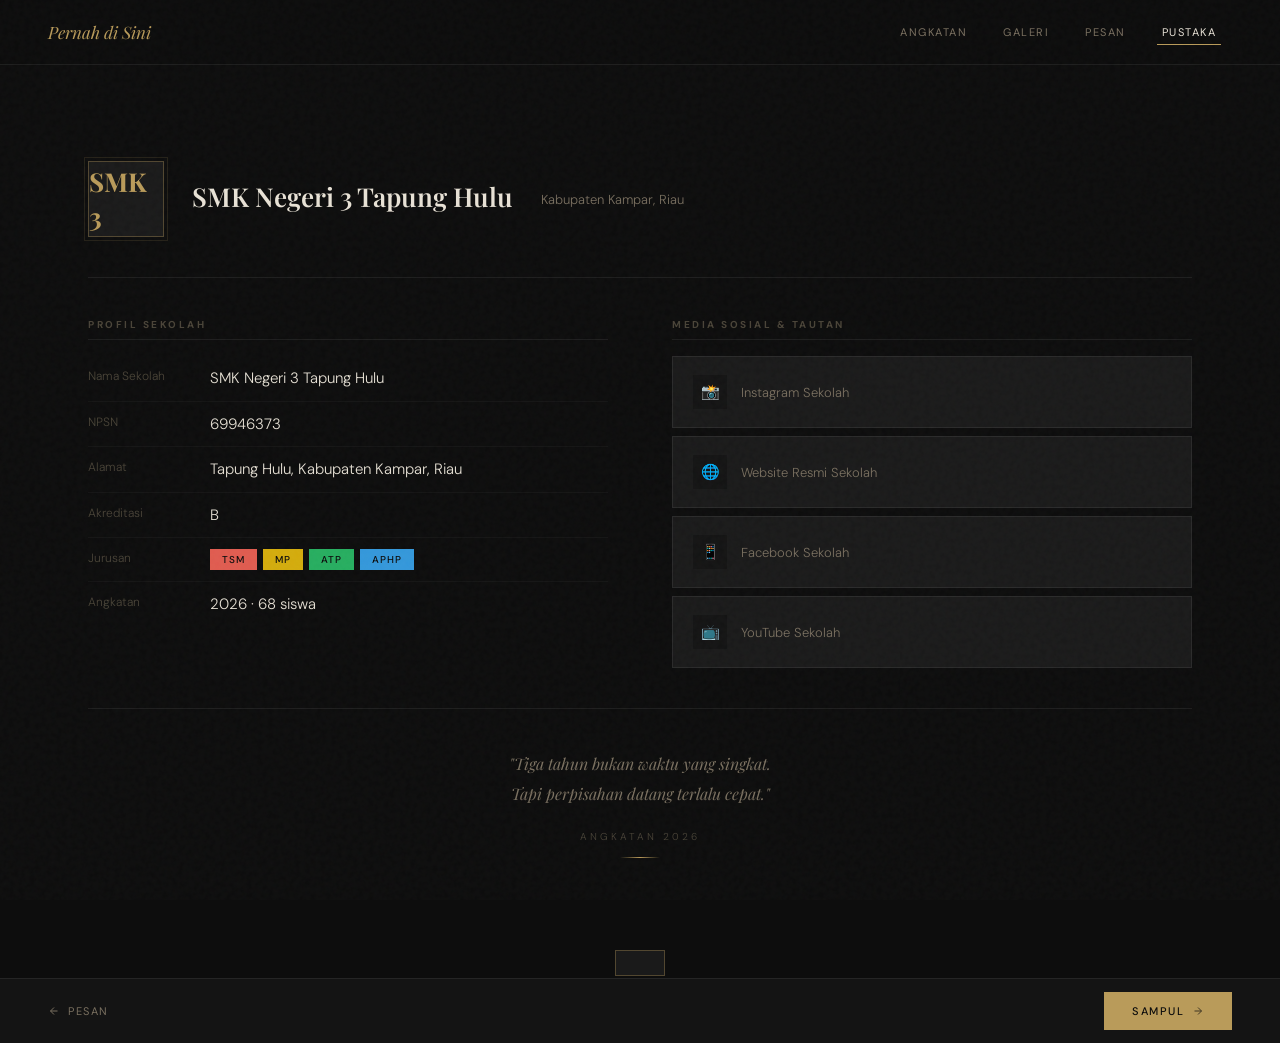
==== pustaka.html @ 045fa3c1 "Add files via upload" ====
<!DOCTYPE html>
<html lang="id">
<head>
<meta charset="UTF-8">
<meta name="viewport" content="width=device-width, initial-scale=1.0">
<title>Pustaka — Pernah di Sini</title>
<link rel="stylesheet" href="style.css">
<style>
  .school-header {
    text-align: center;
    padding: 32px 0 40px;
    border-bottom: 1px solid var(--border);
    margin-bottom: 40px;
  }

  .school-emblem {
    width: 76px; height: 76px;
    background: var(--bg-card);
    border: 1px solid var(--border-gold);
    margin: 0 auto 20px;
    display: flex;
    align-items: center;
    justify-content: center;
    font-family: 'Playfair Display', serif;
    font-size: 26px;
    font-weight: 700;
    color: var(--gold);
    position: relative;
    transition: transform 0.3s;
  }
  .school-emblem:hover { transform: scale(1.04); }
  .school-emblem::before {
    content: '';
    position: absolute;
    inset: -5px;
    border: 1px solid var(--border-gold);
    opacity: 0.4;
  }

  .school-name {
    font-family: 'Playfair Display', serif;
    font-size: 21px;
    font-weight: 600;
    color: var(--text);
    margin-bottom: 6px;
  }
  .school-sub { font-size: 13px; color: var(--text-muted); }

  .info-block { margin-bottom: 32px; }
  .info-block h3 {
    font-size: 10px;
    letter-spacing: 2.5px;
    text-transform: uppercase;
    color: var(--text-dim);
    margin-bottom: 16px;
    padding-bottom: 8px;
    border-bottom: 1px solid var(--border);
  }
  .info-item {
    display: flex;
    align-items: flex-start;
    gap: 12px;
    padding: 11px 0;
    border-bottom: 1px solid rgba(255,255,255,0.03);
  }
  .info-item:last-child { border-bottom: none; }
  .info-item-label {
    font-size: 12px;
    color: var(--text-dim);
    min-width: 110px;
    flex-shrink: 0;
    padding-top: 1px;
  }
  .info-item-value {
    font-size: 13px;
    color: var(--text);
    font-weight: 300;
    line-height: 1.5;
  }

  .jurusan-pills { display: flex; gap: 6px; flex-wrap: wrap; }
  .jurusan-pill {
    padding: 3px 12px;
    font-size: 10px;
    letter-spacing: 1px;
    text-transform: uppercase;
    color: var(--bg);
    font-weight: 500;
  }

  .social-links { display: flex; flex-direction: column; gap: 8px; }
  .social-link {
    display: flex;
    align-items: center;
    gap: 14px;
    padding: 14px 16px;
    background: var(--bg-card);
    border: 1px solid var(--border);
    text-decoration: none;
    color: var(--text-muted);
    transition: all 0.2s;
    font-size: 13px;
  }
  .social-link:hover {
    border-color: var(--border-gold);
    color: var(--text);
    transform: translateX(4px);
  }
  .social-icon {
    width: 34px; height: 34px;
    display: flex;
    align-items: center;
    justify-content: center;
    background: var(--bg-raised);
    font-size: 15px;
    flex-shrink: 0;
  }
  .social-arrow { margin-left: auto; opacity: 0; transition: opacity 0.2s, transform 0.2s; }
  .social-link:hover .social-arrow { opacity: 1; transform: translateX(3px); }

  .closing-quote {
    text-align: center;
    padding: 40px 0;
    border-top: 1px solid var(--border);
    margin-top: 8px;
  }
  .closing-quote p {
    font-family: 'Playfair Display', serif;
    font-style: italic;
    font-size: 16px;
    color: var(--text-muted);
    line-height: 1.9;
  }
  .closing-quote .angkatan-tag {
    display: inline-block;
    margin-top: 20px;
    font-size: 10px;
    letter-spacing: 3px;
    text-transform: uppercase;
    color: var(--text-dim);
  }
  .closing-quote .gold-line {
    display: block;
    width: 40px; height: 1px;
    background: linear-gradient(90deg, transparent, var(--gold), transparent);
    margin: 12px auto 0;
  }


  @media (min-width: 1024px) {
    #main-pustaka-wrapper {
      max-width: var(--desktop-max) !important;
      padding: 64px 48px 80px !important;
    }
    .desktop-2col {
      display: grid;
      grid-template-columns: 1fr 1fr;
      gap: 64px;
      align-items: start;
    }
    .school-header {
      display: flex; align-items: center; gap: 28px;
      text-align: left; padding-bottom: 40px;
    }
    .school-emblem { margin: 0; flex-shrink: 0; }
    .school-name   { font-size: 26px; }
    .social-link   { padding: 18px 20px; }
    .info-item-value { font-size: 15px; }
  }

</style>
</head>
<body>
  <nav class="navbar">
    <div class="navbar-inner">
      <a href="index.html" class="navbar-brand">Pernah di Sini</a>
      <div class="navbar-links">
        <a href="angkatan.html" class="nav-link">Angkatan</a>
        <a href="galeri.html"   class="nav-link">Galeri</a>
        <a href="pesan.html"    class="nav-link">Pesan</a>
        <a href="pustaka.html"  class="nav-link active">Pustaka</a>
      </div>
    </div>
  </nav>

  <div class="page-wrapper" id="main-pustaka-wrapper">
    <div class="school-header">
      <div class="school-emblem">SMK 3</div>
      <div class="school-name">SMK Negeri 3 Tapung Hulu</div>
      <div class="school-sub">Kabupaten Kampar, Riau</div>
    </div>

    <div class="desktop-2col">
    <div class="info-block">
      <h3>Profil Sekolah</h3>
      <div class="info-item">
        <span class="info-item-label">Nama Sekolah</span>
        <span class="info-item-value">SMK Negeri 3 Tapung Hulu</span>
      </div>
      <div class="info-item">
        <span class="info-item-label">NPSN</span>
        <span class="info-item-value">69946373</span>
      </div>
      <div class="info-item">
        <span class="info-item-label">Alamat</span>
        <span class="info-item-value">Tapung Hulu, Kabupaten Kampar, Riau</span>
      </div>
      <div class="info-item">
        <span class="info-item-label">Akreditasi</span>
        <span class="info-item-value">B</span>
      </div>
      <div class="info-item">
        <span class="info-item-label">Jurusan</span>
        <span class="info-item-value">
          <div class="jurusan-pills">
            <span class="jurusan-pill" style="background:#E05C50">TSM</span>
            <span class="jurusan-pill" style="background:#D4AC0D">MP</span>
            <span class="jurusan-pill" style="background:#27AE60">ATP</span>
            <span class="jurusan-pill" style="background:#3498DB">APHP</span>
          </div>
        </span>
      </div>
      <div class="info-item">
        <span class="info-item-label">Angkatan</span>
        <span class="info-item-value">2026 · 68 siswa</span>
      </div>
    </div>

    <div class="info-block">
      <h3>Media Sosial &amp; Tautan</h3>
      <div class="social-links">
        <a href="#" class="social-link">
          <div class="social-icon">📸</div>
          <span>Instagram Sekolah</span>
          <span class="social-arrow"><svg width="13" height="13" viewBox="0 0 24 24" fill="none" stroke="currentColor" stroke-width="2"><path d="M5 12h14M12 5l7 7-7 7"/></svg></span>
        </a>
        <a href="#" class="social-link">
          <div class="social-icon">🌐</div>
          <span>Website Resmi Sekolah</span>
          <span class="social-arrow"><svg width="13" height="13" viewBox="0 0 24 24" fill="none" stroke="currentColor" stroke-width="2"><path d="M5 12h14M12 5l7 7-7 7"/></svg></span>
        </a>
        <a href="#" class="social-link">
          <div class="social-icon">📱</div>
          <span>Facebook Sekolah</span>
          <span class="social-arrow"><svg width="13" height="13" viewBox="0 0 24 24" fill="none" stroke="currentColor" stroke-width="2"><path d="M5 12h14M12 5l7 7-7 7"/></svg></span>
        </a>
        <a href="#" class="social-link">
          <div class="social-icon">📺</div>
          <span>YouTube Sekolah</span>
          <span class="social-arrow"><svg width="13" height="13" viewBox="0 0 24 24" fill="none" stroke="currentColor" stroke-width="2"><path d="M5 12h14M12 5l7 7-7 7"/></svg></span>
        </a>
      </div>
    </div>

    </div><!-- /desktop-2col -->

    <div class="closing-quote">
      <p>"Tiga tahun bukan waktu yang singkat.<br>Tapi perpisahan datang terlalu cepat."</p>
      <span class="angkatan-tag">Angkatan 2026</span>
      <span class="gold-line"></span>
    </div>
  </div>

  <footer class="footer-nav">
    <div class="footer-nav-inner">
      <a href="pesan.html" class="footer-prev"><svg width="12" height="12" viewBox="0 0 24 24" fill="none" stroke="currentColor" stroke-width="2"><path d="M19 12H5M12 19l-7-7 7-7"/></svg> Pesan</a>
      <a href="index.html" class="footer-next">Sampul <svg width="12" height="12" viewBox="0 0 24 24" fill="none" stroke="currentColor" stroke-width="2"><path d="M5 12h14M12 5l7 7-7 7"/></svg></a>
    </div>
  </footer>
  <div class="toast" id="toast"></div>
</body>
</html>
---- style.css ----
/* ══════════════════════════════════════════
   PERNAH DI SINI — SMK Negeri 3 Tapung Hulu
   Dark Theme Stylesheet
══════════════════════════════════════════ */

@import url('https://fonts.googleapis.com/css2?family=Playfair+Display:ital,wght@0,400;0,600;0,700;1,400;1,600&family=DM+Sans:ital,opsz,wght@0,9..40,300;0,9..40,400;0,9..40,500;1,9..40,300&display=swap');

:root {
  --bg:          #0D0D0D;
  --bg-raised:   #141414;
  --bg-card:     #1A1A1A;
  --bg-hover:    #202020;
  --border:      rgba(255,255,255,0.07);
  --border-gold: rgba(185,155,90,0.35);
  --text:        #E8E2D6;
  --text-muted:  #7A7060;
  --text-dim:    #4A4438;
  --gold:        #B99B5A;
  --gold-bright: #D4B878;
  --gold-dim:    #7A6535;
  --red:         #C0392B;
  --yellow:      #B8940A;
  --green:       #1E8449;
  --blue:        #1A6DA3;
  --shadow:      rgba(0,0,0,0.6);
  --page-max:    480px;       /* mobile */
  --desktop-max: 1200px;      /* desktop */
  --desktop-bp:  1024px;      /* breakpoint */
}

* { margin: 0; padding: 0; box-sizing: border-box; }
html { scroll-behavior: smooth; }

body {
  background: var(--bg);
  color: var(--text);
  font-family: 'DM Sans', sans-serif;
  font-weight: 300;
  min-height: 100vh;
  overflow-x: hidden;
  animation: pageIn 0.5s ease;
}

body::before {
  content: '';
  position: fixed;
  inset: 0;
  background-image: url("data:image/svg+xml,%3Csvg viewBox='0 0 200 200' xmlns='http://www.w3.org/2000/svg'%3E%3Cfilter id='n'%3E%3CfeTurbulence type='fractalNoise' baseFrequency='0.85' numOctaves='4' stitchTiles='stitch'/%3E%3C/filter%3E%3Crect width='100%25' height='100%25' filter='url(%23n)' opacity='0.04'/%3E%3C/svg%3E");
  pointer-events: none;
  z-index: 9999;
  opacity: 0.7;
}

@keyframes pageIn {
  from { opacity: 0; transform: translateY(10px); }
  to   { opacity: 1; transform: translateY(0); }
}

::-webkit-scrollbar { width: 3px; }
::-webkit-scrollbar-track { background: var(--bg); }
::-webkit-scrollbar-thumb { background: var(--gold-dim); }

/* ── NAVBAR ── */
.navbar {
  position: sticky;
  top: 0;
  z-index: 100;
  background: rgba(13,13,13,0.9);
  backdrop-filter: blur(16px);
  -webkit-backdrop-filter: blur(16px);
  border-bottom: 1px solid var(--border);
  padding: 0 24px;
}
.navbar-inner {
  max-width: var(--page-max);
  margin: 0 auto;
  display: flex;
  align-items: center;
  justify-content: space-between;
  height: 56px;
}
@media (min-width: 1024px) {
  .navbar-inner { max-width: var(--desktop-max); height: 64px; }
}
.navbar-brand {
  font-family: 'Playfair Display', serif;
  font-size: 15px;
  font-style: italic;
  color: var(--gold);
  cursor: pointer;
  text-decoration: none;
  transition: color 0.2s;
}
.navbar-brand:hover { color: var(--gold-bright); }

/* Scrollable nav links — support profile chip tanpa wrap */
.navbar-links {
  display: flex;
  gap: 2px;
  align-items: center;
  overflow-x: auto;
  -webkit-overflow-scrolling: touch;
  scrollbar-width: none;        /* Firefox */
  -ms-overflow-style: none;     /* IE/Edge */
  /* fade out kanan supaya ketahuan bisa scroll */
  -webkit-mask-image: linear-gradient(to right, black calc(100% - 28px), transparent 100%);
  mask-image: linear-gradient(to right, black calc(100% - 28px), transparent 100%);
}
.navbar-links::-webkit-scrollbar { display: none; }

/* Kalau tidak ada overflow (desktop), hapus fade */
@media (min-width: 1024px) {
  .navbar-links {
    -webkit-mask-image: none;
    mask-image: none;
    overflow-x: visible;
    gap: 8px;
  }
}

.nav-link {
  background: none;
  border: none;
  font-family: 'DM Sans', sans-serif;
  font-size: 11px;
  font-weight: 400;
  letter-spacing: 1.2px;
  text-transform: uppercase;
  color: var(--text-muted);
  padding: 8px 11px;
  cursor: pointer;
  text-decoration: none;
  display: inline-block;
  transition: color 0.2s;
  position: relative;
  white-space: nowrap;          /* Jangan wrap teks nav */
  flex-shrink: 0;               /* Jangan diperkecil */
}
.nav-link::after {
  content: '';
  position: absolute;
  bottom: 4px; left: 11px; right: 11px;
  height: 1px;
  background: var(--gold);
  transform: scaleX(0);
  transition: transform 0.25s ease;
}
.nav-link:hover,
.nav-link.active { color: var(--text); }
.nav-link.active::after,
.nav-link:hover::after { transform: scaleX(1); }

/* ── PAGE WRAPPER ── */
/* Mobile: narrow centered column */
.page-wrapper {
  max-width: var(--page-max);
  margin: 0 auto;
  padding: 48px 24px 80px;
}
/* Desktop: full width up to desktop-max */
@media (min-width: 1024px) {
  .page-wrapper {
    max-width: var(--desktop-max);
    padding: 64px 48px 100px;
  }
  /* Inner content blocks that should stay narrower on desktop */
  .page-wrapper .narrow {
    max-width: 640px;
  }
}

/* ── TYPOGRAPHY ── */
.section-label {
  font-size: 10px;
  letter-spacing: 3px;
  text-transform: uppercase;
  color: var(--text-dim);
  margin-bottom: 32px;
  display: flex;
  align-items: center;
  gap: 12px;
}
.section-label::after {
  content: '';
  flex: 1;
  height: 1px;
  background: var(--border);
  max-width: 60px;
}
.page-heading { margin-bottom: 40px; }
.page-heading h1 {
  font-family: 'Playfair Display', serif;
  font-size: 32px;
  font-weight: 700;
  color: var(--text);
  line-height: 1.1;
  margin-bottom: 6px;
}
.page-heading p {
  font-size: 14px;
  color: var(--text-muted);
  font-weight: 300;
}
@media (min-width: 1024px) {
  .page-heading { margin-bottom: 56px; }
  .page-heading h1 { font-size: 48px; }
  .page-heading p  { font-size: 16px; }
}

/* ── BUTTONS ── */
.btn-primary {
  display: inline-flex;
  align-items: center;
  gap: 10px;
  background: var(--gold);
  color: var(--bg);
  border: none;
  font-family: 'DM Sans', sans-serif;
  font-size: 12px;
  font-weight: 500;
  letter-spacing: 1.5px;
  text-transform: uppercase;
  padding: 15px 32px;
  cursor: pointer;
  transition: all 0.2s ease;
  text-decoration: none;
}
.btn-primary:hover { background: var(--gold-bright); }
.btn-primary svg { transition: transform 0.2s; }
.btn-primary:hover svg { transform: translateX(4px); }

/* ── TOAST ── */
.toast {
  position: fixed;
  bottom: 24px;
  left: 50%;
  transform: translateX(-50%) translateY(100px);
  background: var(--bg-card);
  color: var(--text);
  border: 1px solid var(--border-gold);
  padding: 12px 24px;
  font-size: 12px;
  z-index: 9998;
  transition: transform 0.3s ease;
  pointer-events: none;
  max-width: 90vw;
  text-align: center;
  letter-spacing: 0.3px;
}
.toast.show { transform: translateX(-50%) translateY(0); }

/* ── MODAL ── */
.modal-overlay {
  display: none;
  position: fixed;
  inset: 0;
  background: rgba(0,0,0,0.82);
  z-index: 500;
  align-items: center;
  justify-content: center;
  padding: 20px;
}
.modal-overlay.open { display: flex; }
.modal {
  background: var(--bg-card);
  border: 1px solid var(--border);
  max-width: 400px;
  width: 100%;
  padding: 32px;
  position: relative;
  animation: pageIn 0.3s ease;
}
.modal::before {
  content: '';
  position: absolute;
  top: 0; left: 0; right: 0;
  height: 2px;
  background: linear-gradient(90deg, transparent, var(--gold), transparent);
}
.modal-title {
  font-family: 'Playfair Display', serif;
  font-size: 22px;
  font-style: italic;
  margin-bottom: 6px;
  color: var(--text);
}
.modal-sub { font-size: 13px; color: var(--text-muted); margin-bottom: 24px; }
.modal-close {
  position: absolute;
  top: 16px; right: 16px;
  background: none;
  border: none;
  font-size: 20px;
  cursor: pointer;
  color: var(--text-muted);
  line-height: 1;
  padding: 4px;
  transition: color 0.2s;
}
.modal-close:hover { color: var(--text); }

/* ── FORMS ── */
.form-field { display: flex; flex-direction: column; gap: 6px; }
.form-field label {
  font-size: 10px;
  letter-spacing: 1.5px;
  text-transform: uppercase;
  color: var(--text-dim);
  font-weight: 400;
}
.form-field input,
.form-field select,
.form-field textarea {
  background: var(--bg-raised);
  border: 1px solid var(--border);
  font-family: 'DM Sans', sans-serif;
  font-size: 14px;
  font-weight: 300;
  color: var(--text);
  padding: 10px 14px;
  outline: none;
  transition: border-color 0.2s;
  width: 100%;
}
.form-field input::placeholder,
.form-field textarea::placeholder { color: var(--text-dim); }
.form-field select option { background: var(--bg-card); color: var(--text); }
.form-field input:focus,
.form-field select:focus,
.form-field textarea:focus { border-color: var(--gold-dim); }





/* ════════════════════════════════════════════
   FOOTER NAV — prev/next konsisten semua halaman
════════════════════════════════════════════ */
.footer-nav {
  border-top: 1px solid var(--border);
  background: var(--bg-raised);
  padding: 0 24px;
}
.footer-nav-inner {
  max-width: var(--page-max);
  margin: 0 auto;
  display: flex;
  align-items: center;
  justify-content: space-between;
  height: 56px;
  gap: 16px;
}
.footer-prev,
.footer-next {
  display: inline-flex;
  align-items: center;
  gap: 8px;
  font-family: 'DM Sans', sans-serif;
  font-size: 11px;
  font-weight: 400;
  letter-spacing: 1.2px;
  text-transform: uppercase;
  text-decoration: none;
  color: var(--text-muted);
  transition: color 0.2s;
  white-space: nowrap;
}
.footer-prev:hover,
.footer-next:hover { color: var(--text); }

.footer-prev svg,
.footer-next svg {
  flex-shrink: 0;
  transition: transform 0.2s;
}
.footer-prev:hover svg { transform: translateX(-3px); }
.footer-next:hover svg { transform: translateX(3px); }

/* Next button lebih menonjol */
.footer-next {
  background: var(--gold);
  color: var(--bg);
  padding: 10px 20px;
  font-weight: 500;
}
.footer-next:hover {
  background: var(--gold-bright);
  color: var(--bg);
}
.footer-next svg { opacity: 0.7; }

/* Desktop */
@media (min-width: 1024px) {
  .footer-nav       { padding: 0 48px; }
  .footer-nav-inner { max-width: var(--desktop-max); height: 64px; }
  .footer-prev,
  .footer-next      { font-size: 11px; letter-spacing: 1.5px; }
  .footer-next      { padding: 12px 28px; }
}

/* ════════════════════════════════════════════
   NAVBAR DESKTOP
════════════════════════════════════════════ */
@media (min-width: 1024px) {
  .navbar        { padding: 0 48px; }
  .navbar-inner  { max-width: var(--desktop-max); height: 64px; }
  .navbar-brand  { font-size: 17px; }
  .navbar-links  { gap: 4px; overflow-x: visible; -webkit-mask-image: none; mask-image: none; }
  .nav-link      { font-size: 11px; padding: 10px 16px; letter-spacing: 1.5px; }
}
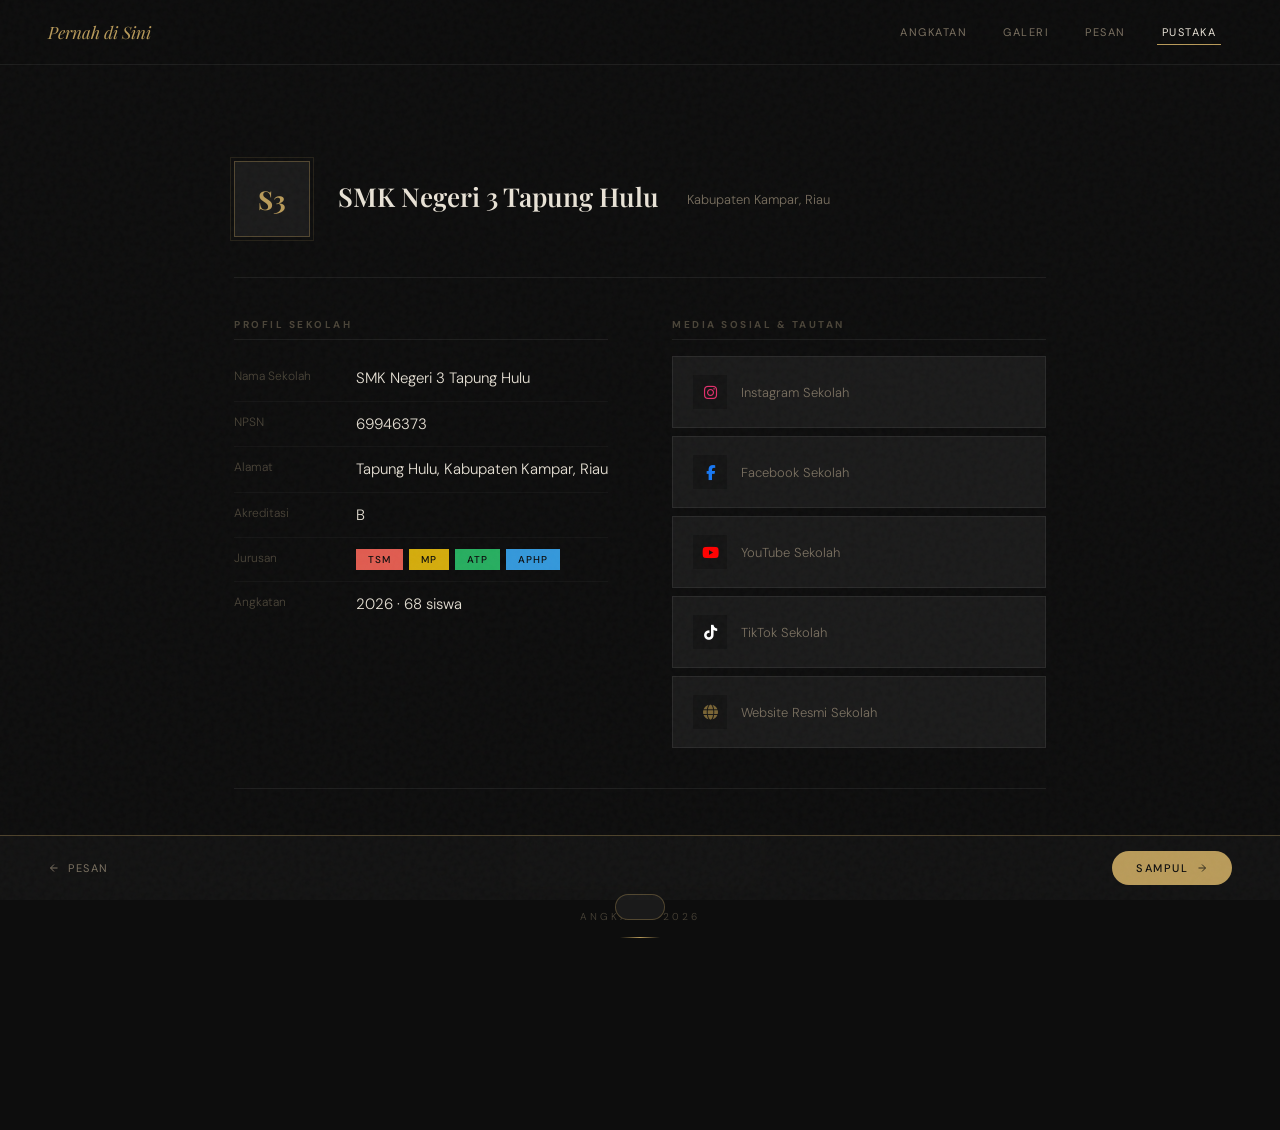
==== commit d0ce6c01: "Add Font Awesome and update social links" ====
--- a/pustaka.html
+++ b/pustaka.html
@@ -5,6 +5,7 @@
 <meta name="viewport" content="width=device-width, initial-scale=1.0">
 <title>Pustaka — Pernah di Sini</title>
 <link rel="stylesheet" href="style.css">
+<link rel="stylesheet" href="https://cdnjs.cloudflare.com/ajax/libs/font-awesome/6.4.0/css/all.min.css">
 <style>
   .school-header {
     text-align: center;
@@ -174,18 +175,21 @@
   <nav class="navbar">
     <div class="navbar-inner">
       <a href="index.html" class="navbar-brand">Pernah di Sini</a>
-      <div class="navbar-links">
+      <div class="navbar-links-wrap" id="nav-wrap">
+      <div class="navbar-links" id="navbar-links">
         <a href="angkatan.html" class="nav-link">Angkatan</a>
         <a href="galeri.html"   class="nav-link">Galeri</a>
         <a href="pesan.html"    class="nav-link">Pesan</a>
         <a href="pustaka.html"  class="nav-link active">Pustaka</a>
-      </div>
+      </div><!-- /navbar-links -->
+      <i class="fas fa-chevron-right navbar-scroll-hint" id="nav-hint"></i>
+      </div><!-- /navbar-links-wrap -->
     </div>
   </nav>
 
   <div class="page-wrapper" id="main-pustaka-wrapper">
     <div class="school-header">
-      <div class="school-emblem">SMK 3</div>
+      <div class="school-emblem">S3</div>
       <div class="school-name">SMK Negeri 3 Tapung Hulu</div>
       <div class="school-sub">Kabupaten Kampar, Riau</div>
     </div>
@@ -229,24 +233,29 @@
     <div class="info-block">
       <h3>Media Sosial &amp; Tautan</h3>
       <div class="social-links">
+        <a href="https://www.instagram.com/smknegeritigatapunghulu/" class="social-link">
+          <div class="social-icon"><i class="fab fa-instagram" style="color:#E1306C"></i></div>
+          <span>Instagram Sekolah</span>
+          <span class="social-arrow"><svg width="13" height="13" viewBox="0 0 24 24" fill="none" stroke="currentColor" stroke-width="2"><path d="M5 12h14M12 5l7 7-7 7"/></svg></span>
+        </a>
+        <a href="https://www.facebook.com/p/SMKN-3-Tapung-Hulu-100093093844329/" class="social-link">
+          <div class="social-icon"><i class="fab fa-facebook-f" style="color:#1877F2"></i></div>
+          <span>Facebook Sekolah</span>
+          <span class="social-arrow"><svg width="13" height="13" viewBox="0 0 24 24" fill="none" stroke="currentColor" stroke-width="2"><path d="M5 12h14M12 5l7 7-7 7"/></svg></span>
+        </a>
+        <a href="https://youtube.com/@smkn3tapunghulu?si=j3iJLv2gODtss_2M" class="social-link">
+          <div class="social-icon"><i class="fab fa-youtube" style="color:#FF0000"></i></div>
+          <span>YouTube Sekolah</span>
+          <span class="social-arrow"><svg width="13" height="13" viewBox="0 0 24 24" fill="none" stroke="currentColor" stroke-width="2"><path d="M5 12h14M12 5l7 7-7 7"/></svg></span>
+        </a>
+        <a href="https://www.tiktok.com/@smkn3tapunghulu?_r=1&_t=ZS-95EIklWM7CK" class="social-link">
+          <div class="social-icon"><i class="fab fa-tiktok" style="color:#ffffff"></i></div>
+          <span>TikTok Sekolah</span>
+          <span class="social-arrow"><svg width="13" height="13" viewBox="0 0 24 24" fill="none" stroke="currentColor" stroke-width="2"><path d="M5 12h14M12 5l7 7-7 7"/></svg></span>
+        </a>
         <a href="#" class="social-link">
-          <div class="social-icon">📸</div>
-          <span>Instagram Sekolah</span>
-          <span class="social-arrow"><svg width="13" height="13" viewBox="0 0 24 24" fill="none" stroke="currentColor" stroke-width="2"><path d="M5 12h14M12 5l7 7-7 7"/></svg></span>
-        </a>
-        <a href="#" class="social-link">
-          <div class="social-icon">🌐</div>
+          <div class="social-icon"><i class="fas fa-globe" style="color:var(--gold-dim)"></i></div>
           <span>Website Resmi Sekolah</span>
-          <span class="social-arrow"><svg width="13" height="13" viewBox="0 0 24 24" fill="none" stroke="currentColor" stroke-width="2"><path d="M5 12h14M12 5l7 7-7 7"/></svg></span>
-        </a>
-        <a href="#" class="social-link">
-          <div class="social-icon">📱</div>
-          <span>Facebook Sekolah</span>
-          <span class="social-arrow"><svg width="13" height="13" viewBox="0 0 24 24" fill="none" stroke="currentColor" stroke-width="2"><path d="M5 12h14M12 5l7 7-7 7"/></svg></span>
-        </a>
-        <a href="#" class="social-link">
-          <div class="social-icon">📺</div>
-          <span>YouTube Sekolah</span>
           <span class="social-arrow"><svg width="13" height="13" viewBox="0 0 24 24" fill="none" stroke="currentColor" stroke-width="2"><path d="M5 12h14M12 5l7 7-7 7"/></svg></span>
         </a>
       </div>
@@ -268,5 +277,22 @@
     </div>
   </footer>
   <div class="toast" id="toast"></div>
+
+  <script>
+    // Navbar scroll hint — sembunyikan chevron saat sudah scroll ke ujung
+    (function() {
+      const links = document.getElementById('navbar-links');
+      const wrap  = document.getElementById('nav-wrap');
+      const hint  = document.getElementById('nav-hint');
+      if (!links || !wrap) return;
+      function checkScroll() {
+        const atEnd = links.scrollLeft + links.clientWidth >= links.scrollWidth - 4;
+        wrap.classList.toggle('at-end', atEnd);
+        if (hint) hint.style.opacity = atEnd ? '0' : '1';
+      }
+      links.addEventListener('scroll', checkScroll, { passive: true });
+      checkScroll();
+    })();
+  </script>
 </body>
 </html>
--- a/style.css
+++ b/style.css
@@ -39,6 +39,10 @@
   min-height: 100vh;
   overflow-x: hidden;
   animation: pageIn 0.5s ease;
+  display: flex;
+  flex-direction: column;
+  /* Padding bottom untuk memberi ruang footer fixed */
+  padding-bottom: 72px;
 }
 
 body::before {
@@ -60,7 +64,7 @@
 ::-webkit-scrollbar-track { background: var(--bg); }
 ::-webkit-scrollbar-thumb { background: var(--gold-dim); }
 
-/* ── NAVBAR ── */
+/* ── NAVBAR (STICKY ATAS) ── */
 .navbar {
   position: sticky;
   top: 0;
@@ -100,15 +104,13 @@
   align-items: center;
   overflow-x: auto;
   -webkit-overflow-scrolling: touch;
-  scrollbar-width: none;        /* Firefox */
-  -ms-overflow-style: none;     /* IE/Edge */
-  /* fade out kanan supaya ketahuan bisa scroll */
+  scrollbar-width: none;
+  -ms-overflow-style: none;
   -webkit-mask-image: linear-gradient(to right, black calc(100% - 28px), transparent 100%);
   mask-image: linear-gradient(to right, black calc(100% - 28px), transparent 100%);
 }
 .navbar-links::-webkit-scrollbar { display: none; }
 
-/* Kalau tidak ada overflow (desktop), hapus fade */
 @media (min-width: 1024px) {
   .navbar-links {
     -webkit-mask-image: none;
@@ -133,8 +135,8 @@
   display: inline-block;
   transition: color 0.2s;
   position: relative;
-  white-space: nowrap;          /* Jangan wrap teks nav */
-  flex-shrink: 0;               /* Jangan diperkecil */
+  white-space: nowrap;
+  flex-shrink: 0;
 }
 .nav-link::after {
   content: '';
@@ -150,20 +152,87 @@
 .nav-link.active::after,
 .nav-link:hover::after { transform: scaleX(1); }
 
+/* ── FOOTER NAV (FIXED DI BAWAH) ── */
+.footer-nav {
+  position: fixed;
+  bottom: 0;
+  left: 0;
+  right: 0;
+  background: rgba(20,20,20,0.95);
+  backdrop-filter: blur(12px);
+  border-top: 1px solid var(--border-gold);
+  padding: 0 24px;
+  z-index: 90;
+}
+.footer-nav-inner {
+  max-width: var(--page-max);
+  margin: 0 auto;
+  display: flex;
+  align-items: center;
+  justify-content: space-between;
+  height: 56px;
+  gap: 16px;
+}
+.footer-prev,
+.footer-next {
+  display: inline-flex;
+  align-items: center;
+  gap: 8px;
+  font-family: 'DM Sans', sans-serif;
+  font-size: 11px;
+  font-weight: 400;
+  letter-spacing: 1.2px;
+  text-transform: uppercase;
+  text-decoration: none;
+  color: var(--text-muted);
+  transition: color 0.2s;
+  white-space: nowrap;
+}
+.footer-prev:hover,
+.footer-next:hover { color: var(--text); }
+
+.footer-prev svg,
+.footer-next svg {
+  flex-shrink: 0;
+  transition: transform 0.2s;
+}
+.footer-prev:hover svg { transform: translateX(-3px); }
+.footer-next:hover svg { transform: translateX(3px); }
+
+/* Next button lebih menonjol */
+.footer-next {
+  background: var(--gold);
+  color: var(--bg);
+  padding: 8px 18px;
+  border-radius: 30px;
+  font-weight: 500;
+}
+.footer-next:hover {
+  background: var(--gold-bright);
+  color: var(--bg);
+}
+.footer-next svg { opacity: 0.8; }
+
+/* Desktop */
+@media (min-width: 1024px) {
+  .footer-nav       { padding: 0 48px; }
+  .footer-nav-inner { max-width: var(--desktop-max); height: 64px; }
+  .footer-prev,
+  .footer-next      { font-size: 11px; letter-spacing: 1.5px; }
+  .footer-next      { padding: 10px 24px; }
+}
+
 /* ── PAGE WRAPPER ── */
-/* Mobile: narrow centered column */
 .page-wrapper {
   max-width: var(--page-max);
   margin: 0 auto;
   padding: 48px 24px 80px;
 }
-/* Desktop: full width up to desktop-max */
 @media (min-width: 1024px) {
   .page-wrapper {
     max-width: var(--desktop-max);
     padding: 64px 48px 100px;
   }
-  /* Inner content blocks that should stay narrower on desktop */
   .page-wrapper .narrow {
     max-width: 640px;
   }
@@ -224,6 +293,7 @@
   cursor: pointer;
   transition: all 0.2s ease;
   text-decoration: none;
+  border-radius: 40px;
 }
 .btn-primary:hover { background: var(--gold-bright); }
 .btn-primary svg { transition: transform 0.2s; }
@@ -232,7 +302,7 @@
 /* ── TOAST ── */
 .toast {
   position: fixed;
-  bottom: 24px;
+  bottom: 80px;
   left: 50%;
   transform: translateX(-50%) translateY(100px);
   background: var(--bg-card);
@@ -246,6 +316,7 @@
   max-width: 90vw;
   text-align: center;
   letter-spacing: 0.3px;
+  border-radius: 40px;
 }
 .toast.show { transform: translateX(-50%) translateY(0); }
 
@@ -254,21 +325,23 @@
   display: none;
   position: fixed;
   inset: 0;
-  background: rgba(0,0,0,0.82);
+  background: rgba(0,0,0,0.85);
   z-index: 500;
   align-items: center;
   justify-content: center;
   padding: 20px;
+  backdrop-filter: blur(8px);
 }
 .modal-overlay.open { display: flex; }
 .modal {
   background: var(--bg-card);
   border: 1px solid var(--border);
-  max-width: 400px;
+  max-width: 500px;
   width: 100%;
   padding: 32px;
   position: relative;
   animation: pageIn 0.3s ease;
+  border-radius: 24px;
 }
 .modal::before {
   content: '';
@@ -276,10 +349,11 @@
   top: 0; left: 0; right: 0;
   height: 2px;
   background: linear-gradient(90deg, transparent, var(--gold), transparent);
+  border-radius: 24px 24px 0 0;
 }
 .modal-title {
   font-family: 'Playfair Display', serif;
-  font-size: 22px;
+  font-size: 24px;
   font-style: italic;
   margin-bottom: 6px;
   color: var(--text);
@@ -290,7 +364,7 @@
   top: 16px; right: 16px;
   background: none;
   border: none;
-  font-size: 20px;
+  font-size: 22px;
   cursor: pointer;
   color: var(--text-muted);
   line-height: 1;
@@ -300,7 +374,7 @@
 .modal-close:hover { color: var(--text); }
 
 /* ── FORMS ── */
-.form-field { display: flex; flex-direction: column; gap: 6px; }
+.form-field { display: flex; flex-direction: column; gap: 6px; margin-bottom: 16px; }
 .form-field label {
   font-size: 10px;
   letter-spacing: 1.5px;
@@ -317,10 +391,11 @@
   font-size: 14px;
   font-weight: 300;
   color: var(--text);
-  padding: 10px 14px;
+  padding: 12px 14px;
   outline: none;
   transition: border-color 0.2s;
   width: 100%;
+  border-radius: 12px;
 }
 .form-field input::placeholder,
 .form-field textarea::placeholder { color: var(--text-dim); }
@@ -329,78 +404,47 @@
 .form-field select:focus,
 .form-field textarea:focus { border-color: var(--gold-dim); }
 
-
-
-
-
-/* ════════════════════════════════════════════
-   FOOTER NAV — prev/next konsisten semua halaman
-════════════════════════════════════════════ */
-.footer-nav {
-  border-top: 1px solid var(--border);
-  background: var(--bg-raised);
-  padding: 0 24px;
-}
-.footer-nav-inner {
-  max-width: var(--page-max);
-  margin: 0 auto;
-  display: flex;
-  align-items: center;
-  justify-content: space-between;
-  height: 56px;
-  gap: 16px;
-}
-.footer-prev,
-.footer-next {
-  display: inline-flex;
-  align-items: center;
-  gap: 8px;
-  font-family: 'DM Sans', sans-serif;
-  font-size: 11px;
-  font-weight: 400;
-  letter-spacing: 1.2px;
-  text-transform: uppercase;
-  text-decoration: none;
-  color: var(--text-muted);
-  transition: color 0.2s;
-  white-space: nowrap;
-}
-.footer-prev:hover,
-.footer-next:hover { color: var(--text); }
-
-.footer-prev svg,
-.footer-next svg {
-  flex-shrink: 0;
-  transition: transform 0.2s;
-}
-.footer-prev:hover svg { transform: translateX(-3px); }
-.footer-next:hover svg { transform: translateX(3px); }
-
-/* Next button lebih menonjol */
-.footer-next {
-  background: var(--gold);
-  color: var(--bg);
-  padding: 10px 20px;
-  font-weight: 500;
-}
-.footer-next:hover {
-  background: var(--gold-bright);
-  color: var(--bg);
-}
-.footer-next svg { opacity: 0.7; }
-
-/* Desktop */
-@media (min-width: 1024px) {
-  .footer-nav       { padding: 0 48px; }
-  .footer-nav-inner { max-width: var(--desktop-max); height: 64px; }
-  .footer-prev,
-  .footer-next      { font-size: 11px; letter-spacing: 1.5px; }
-  .footer-next      { padding: 12px 28px; }
-}
-
-/* ════════════════════════════════════════════
-   NAVBAR DESKTOP
-════════════════════════════════════════════ */
+/* ── NAVBAR SCROLL INDICATOR ── */
+.navbar-links-wrap {
+  position: relative;
+  overflow: hidden;
+  flex: 1;
+  display: flex;
+  justify-content: flex-end;
+}
+.navbar-links-wrap::after {
+  content: '';
+  position: absolute;
+  top: 0; right: 0; bottom: 0;
+  width: 40px;
+  background: linear-gradient(to right, transparent, rgba(13,13,13,0.95));
+  pointer-events: none;
+  transition: opacity 0.3s;
+}
+.navbar-links-wrap.at-end::after { opacity: 0; }
+
+.navbar-scroll-hint {
+  position: absolute;
+  right: 4px;
+  top: 50%;
+  transform: translateY(-50%);
+  color: var(--gold-dim);
+  font-size: 10px;
+  pointer-events: none;
+  animation: hintPulse 2s ease infinite;
+  z-index: 2;
+}
+@keyframes hintPulse {
+  0%, 100% { opacity: 0.4; transform: translateY(-50%) translateX(0); }
+  50%       { opacity: 1;   transform: translateY(-50%) translateX(2px); }
+}
+
+@media (min-width: 1024px) {
+  .navbar-links-wrap::after  { display: none; }
+  .navbar-scroll-hint        { display: none; }
+}
+
+/* ── DESKTOP NAVBAR ── */
 @media (min-width: 1024px) {
   .navbar        { padding: 0 48px; }
   .navbar-inner  { max-width: var(--desktop-max); height: 64px; }
